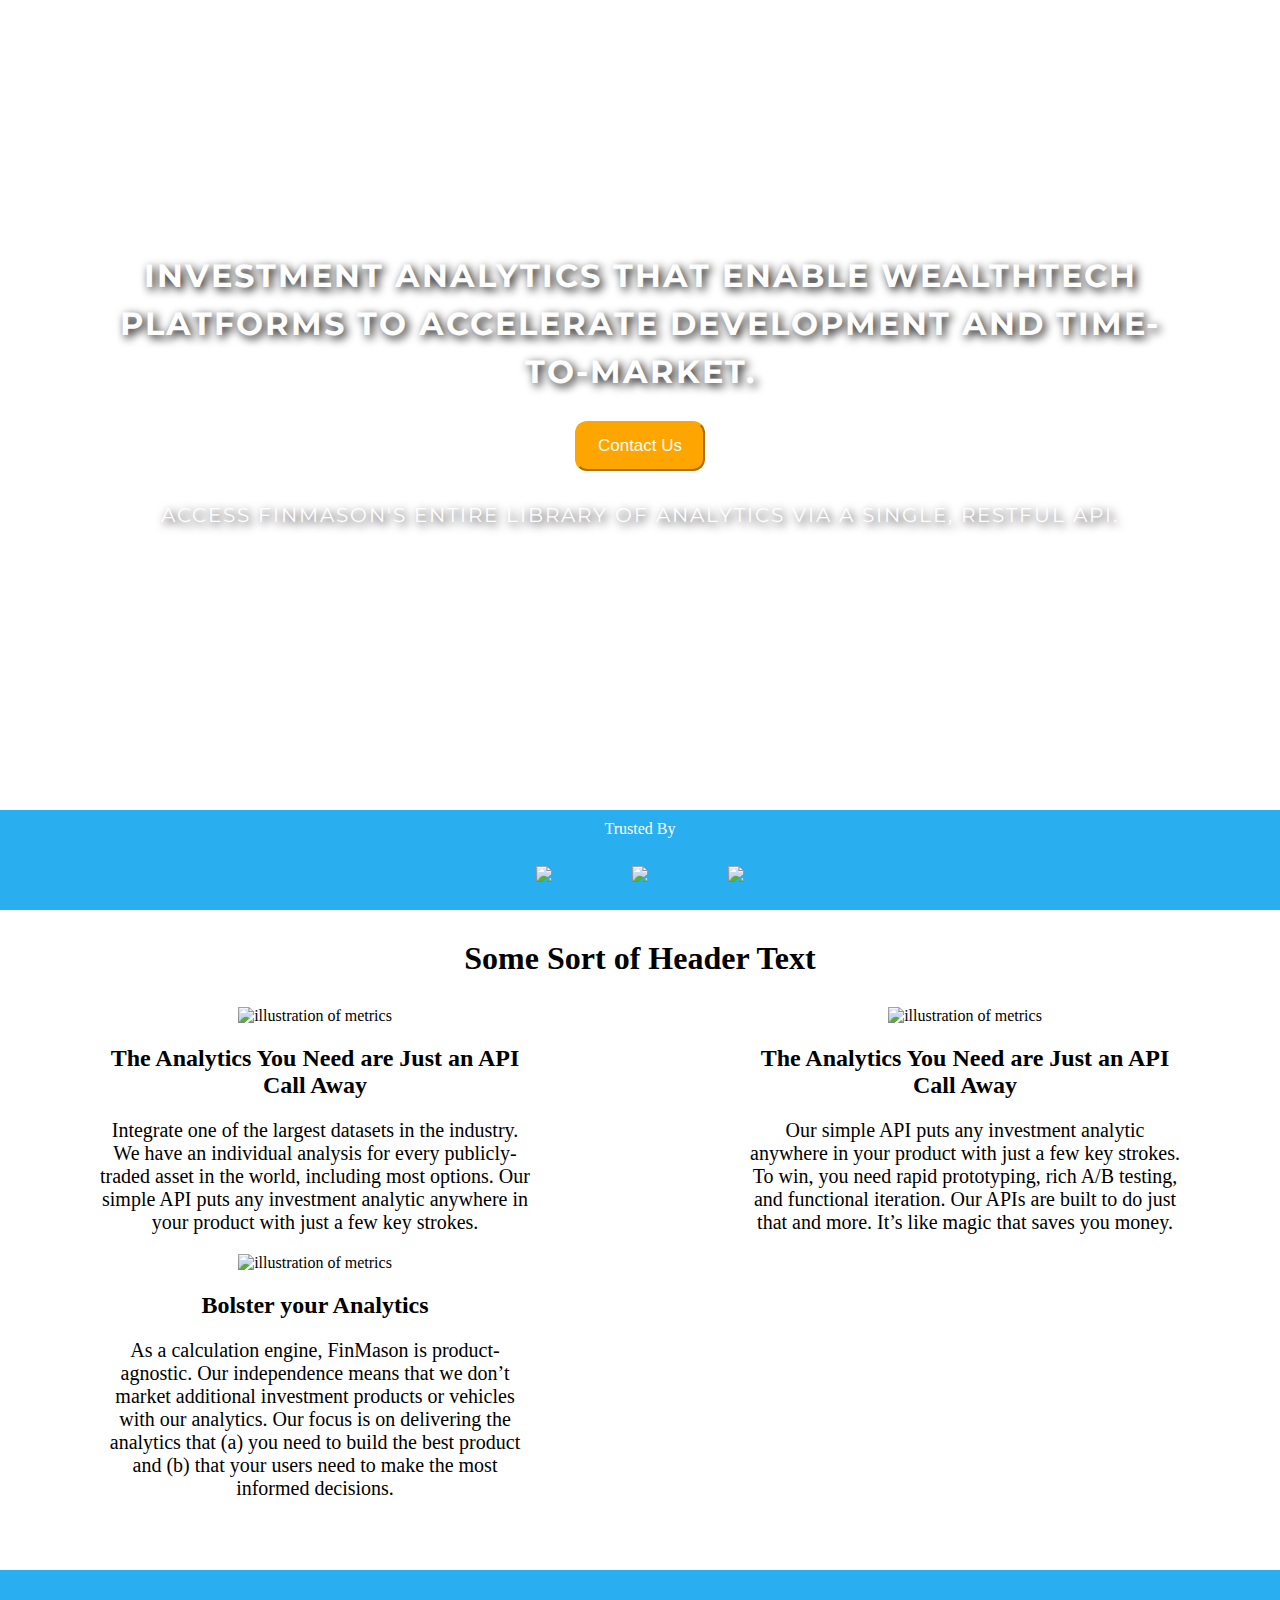
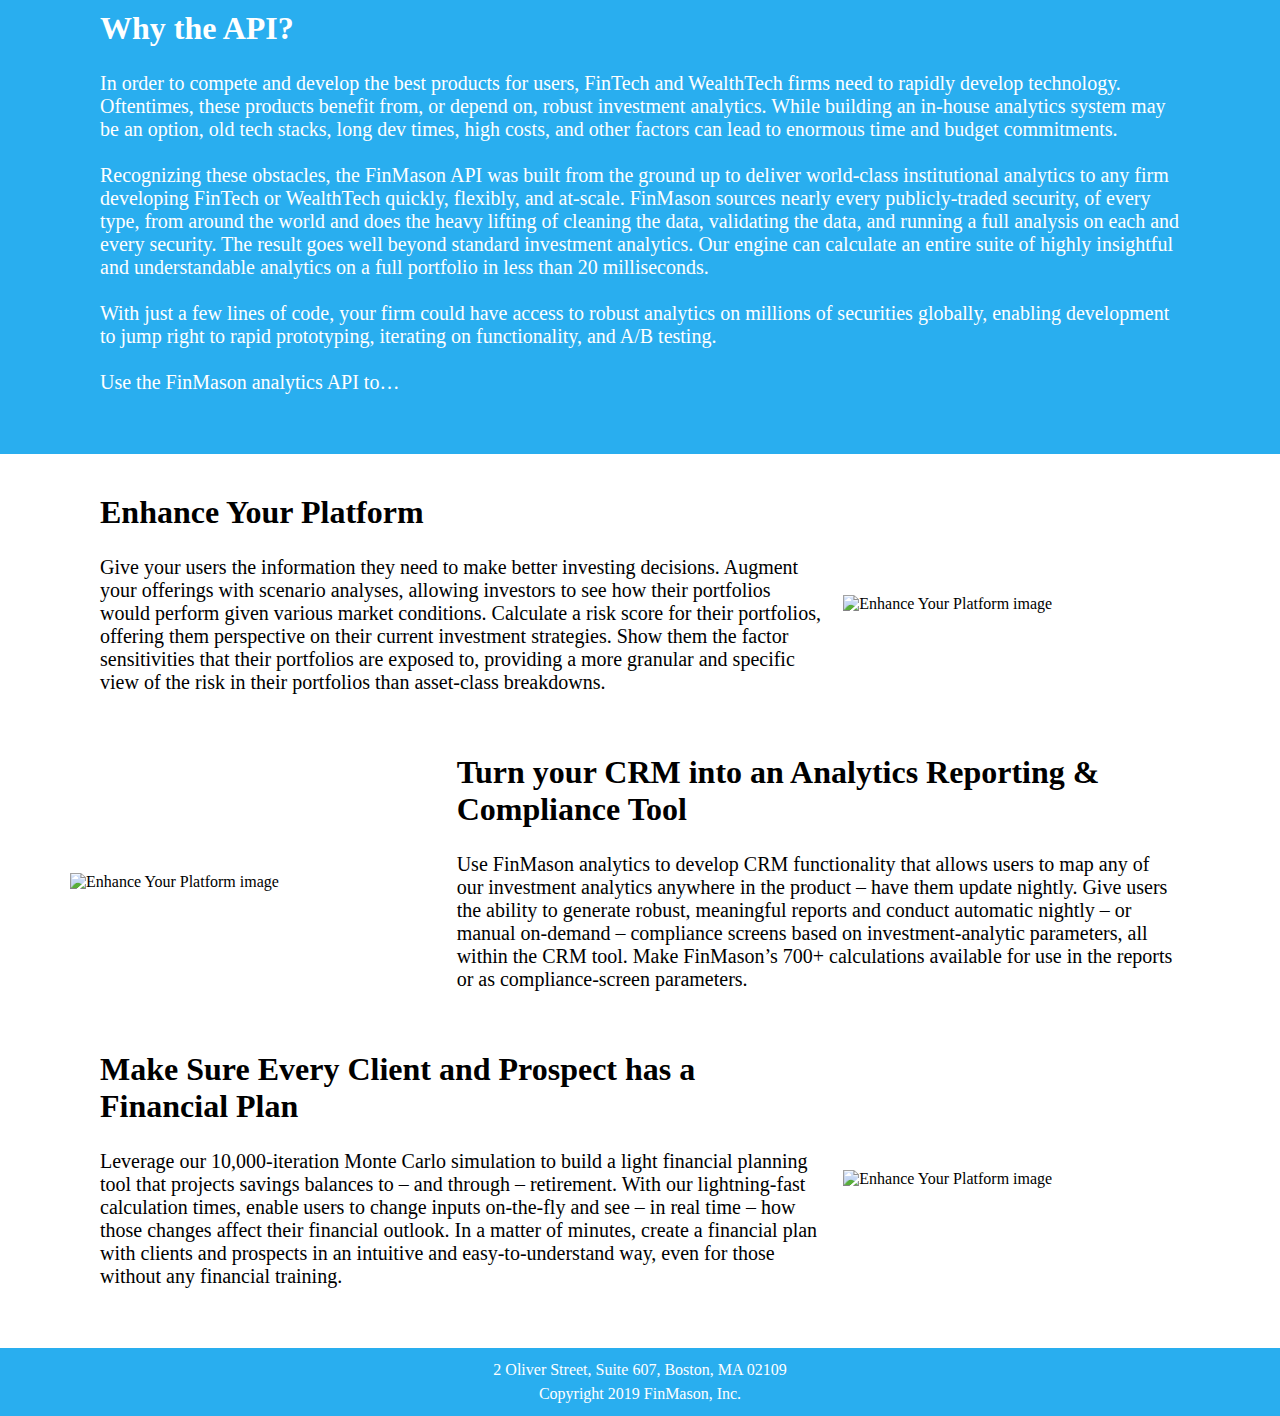
==== index.html @ 35bb5154 "Add files via upload" ====
<!DOCTYPE html>
<html>
<head>
	<title>FinMason Home</title>
	<link href="https://fonts.googleapis.com/css?family=Montserrat" rel="stylesheet">
	<link rel="stylesheet" type="text/css" href="style.css">
</head>
<body>
	<header>
		<div>
			<h1>Investment analytics that enable Wealthtech platforms to accelerate development and time-to-market.</h1>
		</div>
		<div>
			<button class="contactbutton">Contact Us</button>
		</div>
		<div>
			<p>Access FinMason's entire library of analytics via a single, RESTful API.</p>
		</div>
	</header>
		<div class="partnersheader">Trusted By</div>
		<div class="partners">
			<img src="FINMASON_inverted.png">
			<img src="FINMASON_inverted.png">
			<img src="FINMASON_inverted.png">
		</div>
	<section class="features_section">
		<h1 class="featureshead">Some Sort of Header Text</h1>
		<div class="features">
			<div class="featureboxes">
				<img src="metrics.png" alt="illustration of metrics" width=400>
				<h2>The Analytics You Need are Just an API Call Away</h2>
				<p>Integrate one of the largest datasets in the industry. We have an individual analysis for every publicly-traded asset in the world, including most options. Our simple API puts any investment analytic anywhere in your product with just a few key strokes.</p>
			</div>
			<div class="featureboxes">
				<img src="investing.png" alt="illustration of metrics" width=400>
				<h2>The Analytics You Need are Just an API Call Away</h2>
				<p>Our simple API puts any investment analytic anywhere in your product with just a few key strokes. To win, you need rapid prototyping, rich A/B testing, and functional iteration. Our APIs are built to do just that and more. It’s like magic that saves you money.</p>
			</div>
			<div class="featureboxes">
				<img src="workremote.png" alt="illustration of metrics" width=400>
				<h2>Bolster your Analytics</h2>
				<p>As a calculation engine, FinMason is product-agnostic. Our independence means that we don’t market additional investment products or vehicles with our analytics. Our focus is on delivering the analytics that (a) you need to build the best product and (b) that your users need to make the most informed decisions.</p>
			</div>
		</div>
	</section>
	<section class="why_api_section">
		<h1>Why the API?</h1>
		<p>In order to compete and develop the best products for users, FinTech and WealthTech firms need to rapidly develop technology. Oftentimes, these products benefit from, or depend on, robust investment analytics. While building an in-house analytics system may be an option, old tech stacks, long dev times, high costs, and other factors can lead to enormous time and budget commitments.<br><br>

		Recognizing these obstacles, the FinMason API was built from the ground up to deliver world-class institutional analytics to any firm developing FinTech or WealthTech quickly, flexibly, and at-scale. FinMason sources nearly every publicly-traded security, of every type, from around the world and does the heavy lifting of cleaning the data, validating the data, and running a full analysis on each and every security. The result goes well beyond standard investment analytics. Our engine can calculate an entire suite of highly insightful and understandable analytics on a full portfolio in less than 20 milliseconds.<br><br>

		With just a few lines of code, your firm could have access to robust analytics on millions of securities globally, enabling development to jump right to rapid prototyping, iterating on functionality, and A/B testing.<br><br>

		Use the FinMason analytics API to…</p>

	</section>
	<section class="use_cases">
		<div class="enhance text">
			<h1>Enhance Your Platform</h1>
			<p>Give your users the information they need to make better investing decisions. Augment your offerings with scenario analyses, allowing investors to see how their portfolios would perform given various market conditions. Calculate a risk score for their portfolios, offering them perspective on their current investment strategies. Show them the factor sensitivities that their portfolios are exposed to, providing a more granular and specific view of the risk in their portfolios than asset-class breakdowns.</p>
		</div>
		<div>
			<img src="metrics.png" alt="Enhance Your Platform image">
		</div>
		<div>
			<img src="metrics.png" alt="Enhance Your Platform image">
		</div>
		<div class="CRM text">
			<h1>Turn your CRM into an Analytics Reporting & Compliance Tool</h1>
			<p>Use FinMason analytics to develop CRM functionality that allows users to map any of our investment analytics anywhere in the product – have them update nightly. Give users the ability to generate robust, meaningful reports and conduct automatic nightly – or manual on-demand – compliance screens based on investment-analytic parameters, all within the CRM tool. Make FinMason’s 700+ calculations available for use in the reports or as compliance-screen parameters.</p>
		</div>
		<div class="financialplan text">
			<h1>Make Sure Every Client and Prospect has a Financial Plan</h1>
			<p>Leverage our 10,000-iteration Monte Carlo simulation to build a light financial planning tool that projects savings balances to – and through – retirement. With our lightning-fast calculation times, enable users to change inputs on-the-fly and see – in real time – how those changes affect their financial outlook. In a matter of minutes, create a financial plan with clients and prospects in an intuitive and easy-to-understand way, even for those without any financial training.</p>
		</div>
		<div>
			<img src="metrics.png" alt="Enhance Your Platform image">
		</div>
	</section>
	<footer>
		<div>
			2 Oliver Street, Suite 607, Boston, MA 02109
		</div>
		<div>
			Copyright 2019 FinMason, Inc.
		</div>
	</footer>
</body>
</html>
---- style.css ----
body{
	margin: 0px;
}
header{
	display: flex;
	flex-direction: column;
	justify-content: center;
	text-align: center;
	height: 90vh;
	background-image: url("headerimage.jpg");
	background-size: cover;
	background-position: center center;
	background-repeat: no-repeat;
	color: white;
	text-transform: uppercase;
	line-height: 3em;
	font-family: 'Montserrat', sans-serif;
	letter-spacing: 2px;
	text-shadow: 3px 3px 10px black;
}

.featureshead{
	text-align: center;
	margin: 30px;
	font-size: 2em;
}

h1{
	margin: auto;
	margin-bottom: 25px;
	padding: 0px 100px;
	width: auto;
}

h2{
	padding: 0px 100px 0px 100px;
}

p{
	font-size: 20px;
	padding: 0px 100px 0px 100px;
}

.contactbutton{
	border-radius: 12px;
	background-color: orange;
	border-color: orange;
	color: white;
	width: 130px;
	height: 50px;
	font-size: 17px;
}

.partnersheader{
	display: block;
	text-align: center;
	color: #fff;
	background-color: #29aeef;
	height: 2vh;
	padding-top: 10px;
}

.partners{
	display:flex;	
	text-align: center;
	color: #fff;
	background-color: #29aeef;
	height:8vh;
	justify-content: center;
	align-items: center;

}

.partners img{
	padding: 0px 40px;
	max-width:230px;
	max-height:95px;
	width: auto;
	height: auto;
}

.features{
	display: grid;
	grid-template-columns: repeat(auto-fill, minmax(500px,1fr));
/*	grid-template-rows: 1fr;*/
	column-gap: 20px;
	justify-content: center;
	justify-items: center;
	align-items: center;
	text-align: center;
	margin-bottom: 50px;
}

.why_api_section{
	color: #fff;
	background-color: #29aeef;
	padding-bottom: 40px;
	padding-top: 40px;
}

.use_cases{
	display: grid;
	grid-template-columns: repeat(3,1fr);
	grid-gap: 40px 20px;
	padding: 40px 70px;
	align-items: center;
}

.text{
	grid-column: span 2;
}

.use_cases img{
	grid-column: span 1;
	object-fit: cover;
	width: 100%;
	align-content: center;
}

.enhance, .financialplan{
	padding: 0px 0px 0px 30px;
}

.CRM{
	padding: 0px 30px 0px 0px;
}

.text h1, .text p {
	padding: 0px 0px;
}

footer{
	color: #fff;
	background-color: #29aeef;
	text-align: center;
	padding: 10px;
	line-height: 1.5em;
}
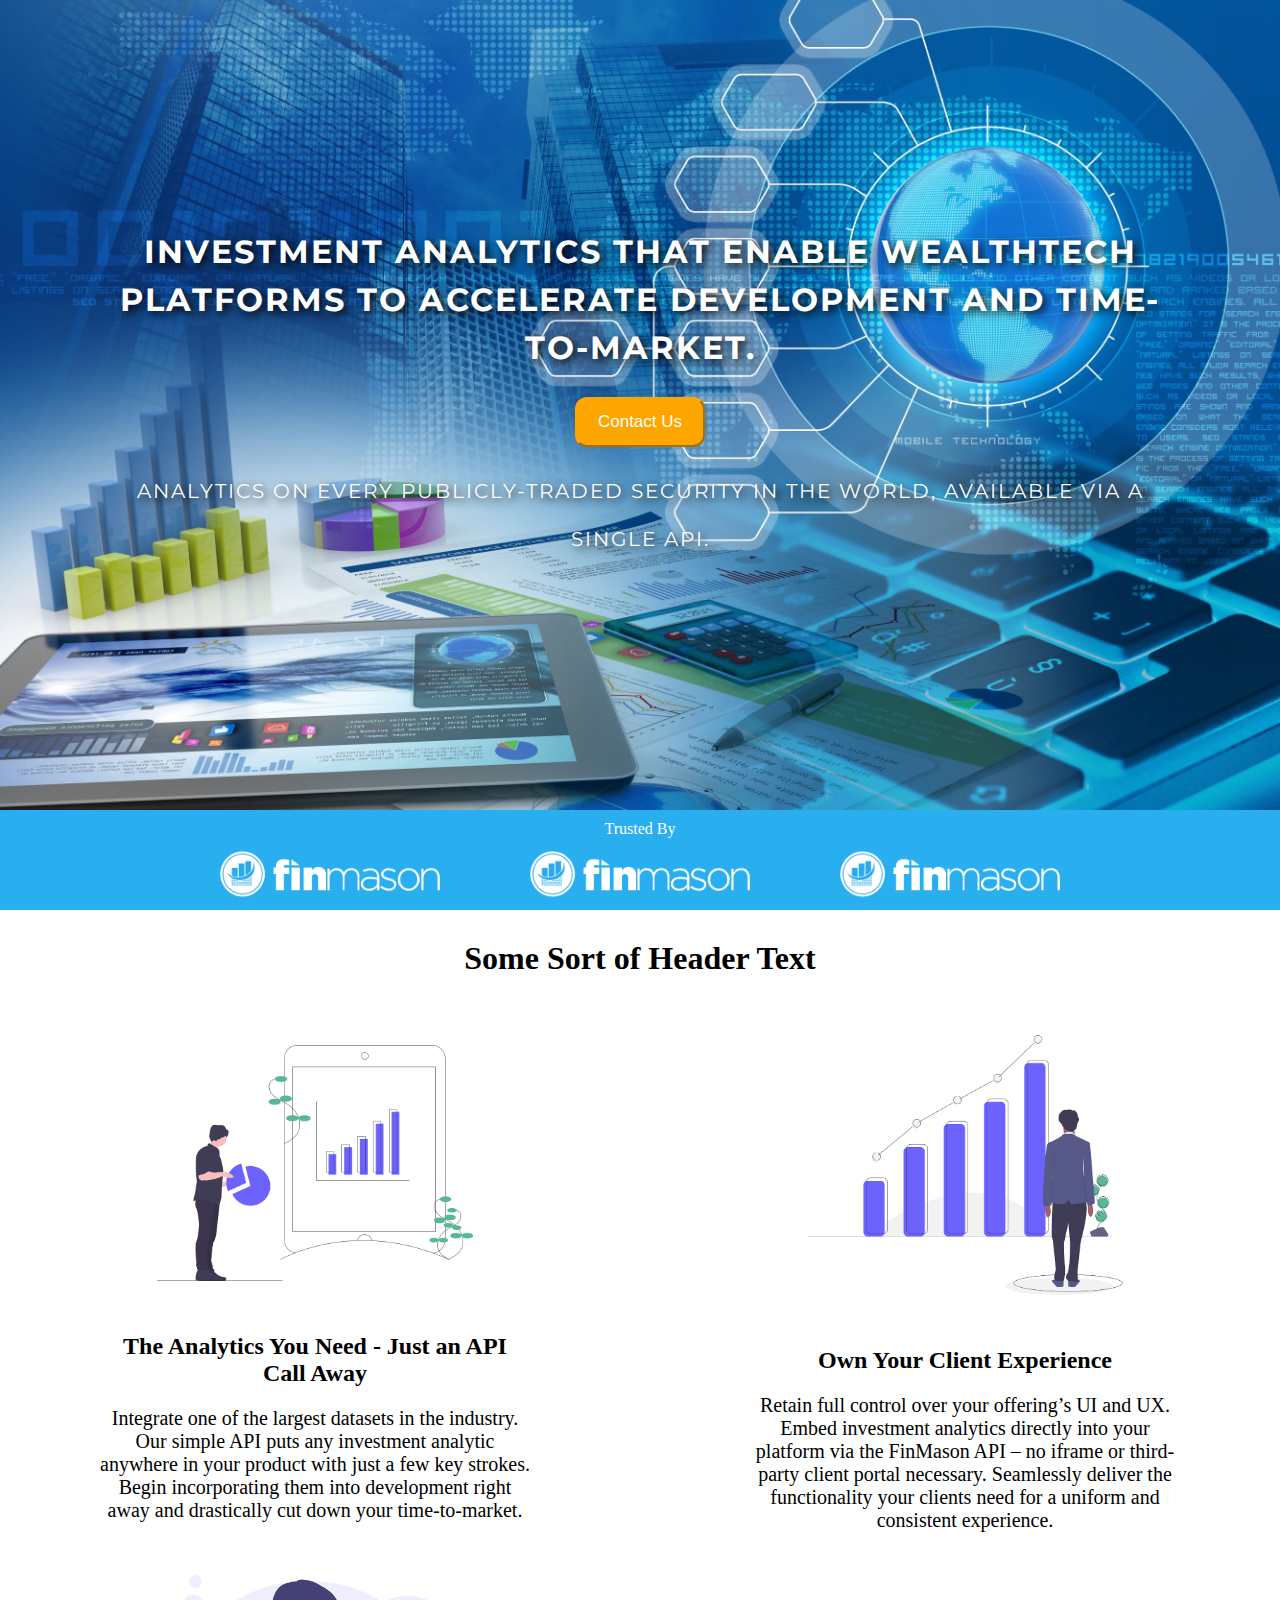
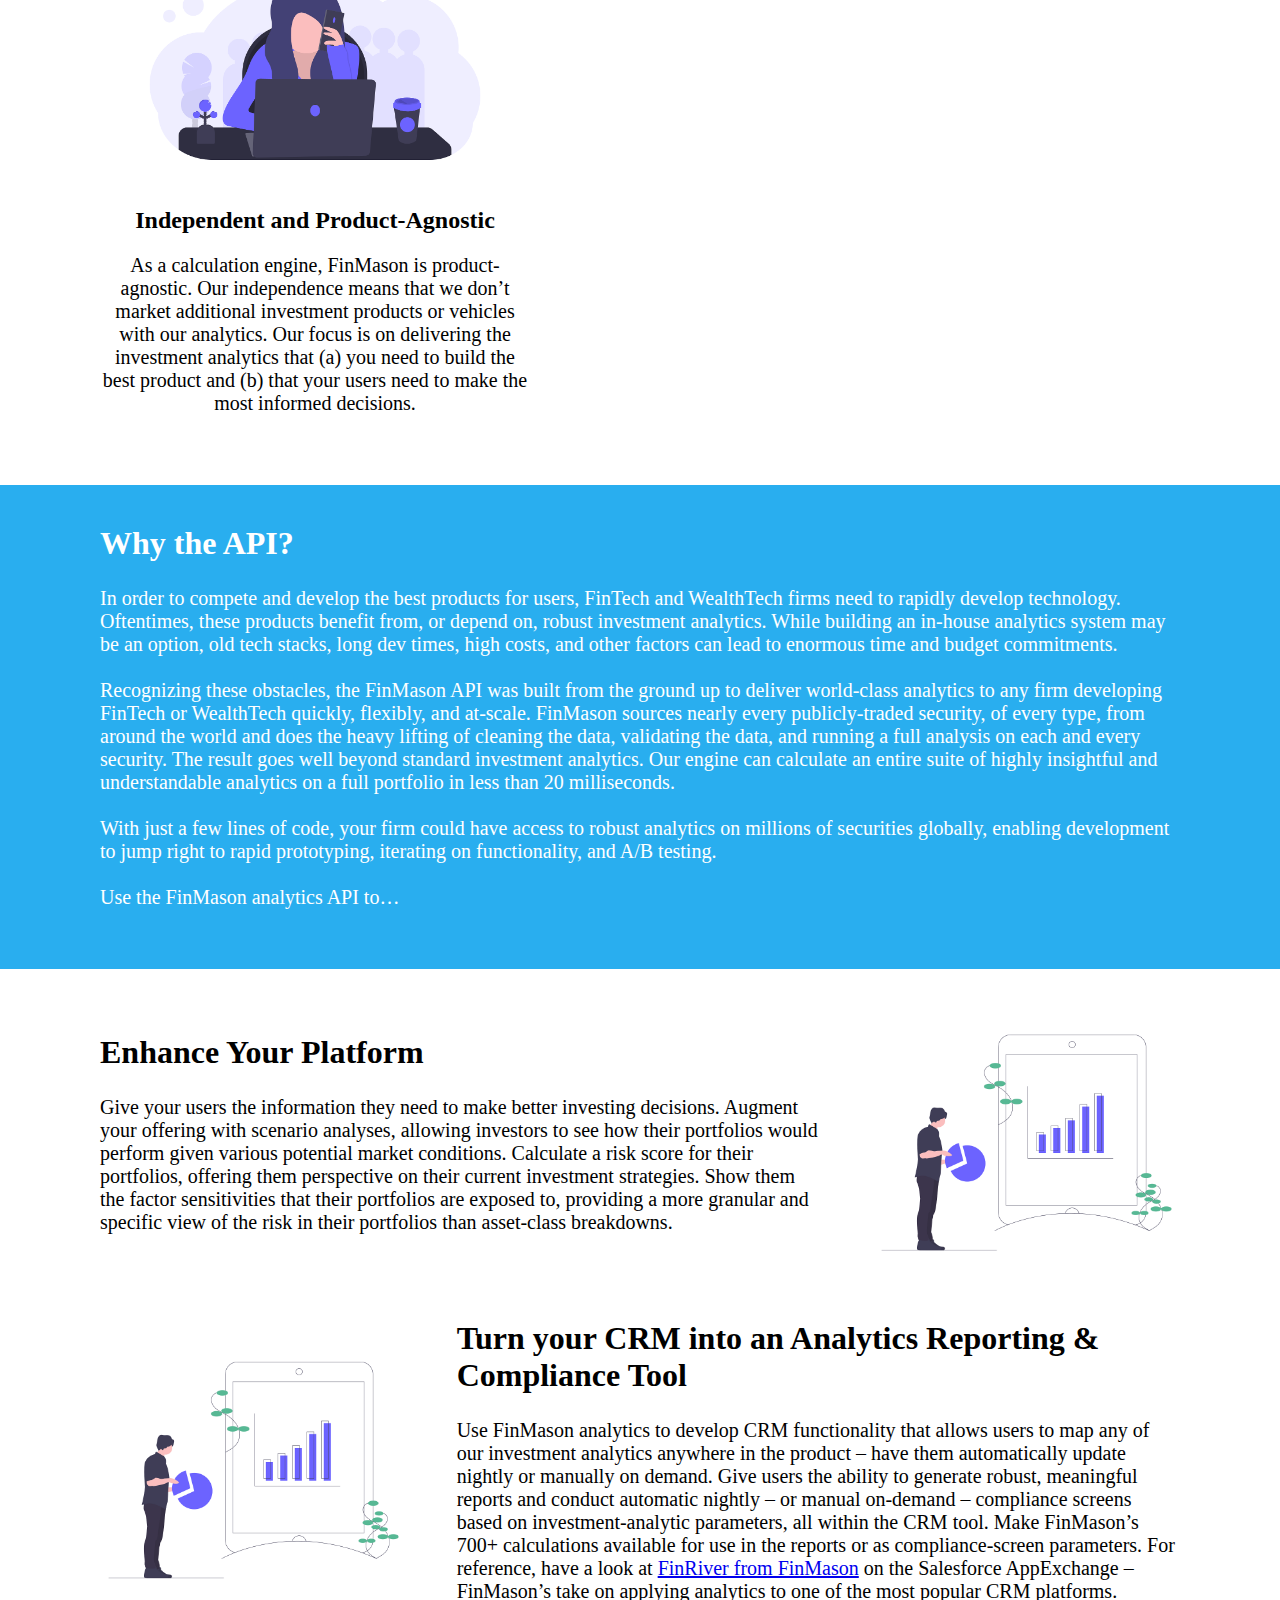
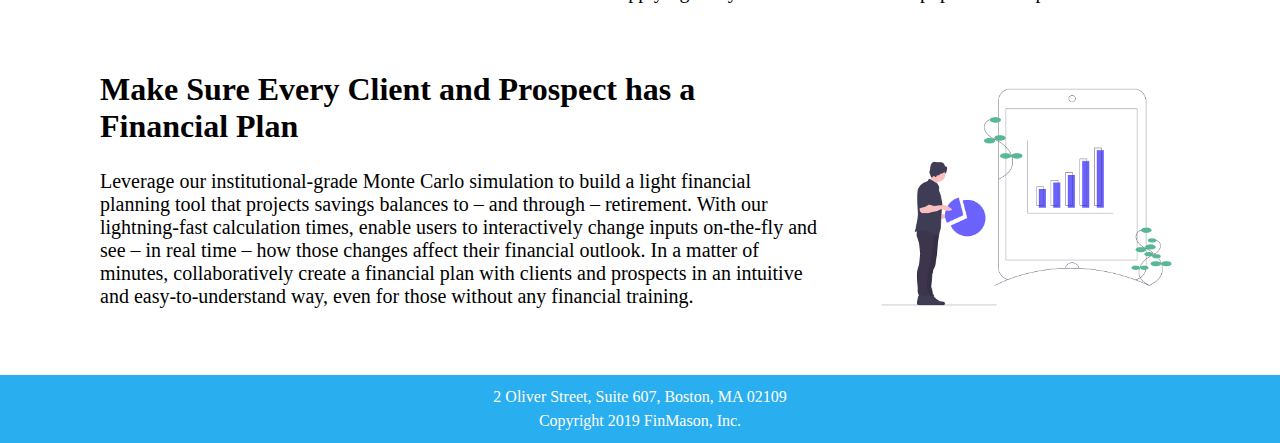
==== commit af4f0c2c: "Update index.html" ====
--- a/index.html
+++ b/index.html
@@ -14,7 +14,7 @@
 			<button class="contactbutton">Contact Us</button>
 		</div>
 		<div>
-			<p>Access FinMason's entire library of analytics via a single, RESTful API.</p>
+			<p>Analytics on every publicly-traded security in the world, available via a single API.</p>
 		</div>
 	</header>
 		<div class="partnersheader">Trusted By</div>
@@ -28,18 +28,18 @@
 		<div class="features">
 			<div class="featureboxes">
 				<img src="metrics.png" alt="illustration of metrics" width=400>
-				<h2>The Analytics You Need are Just an API Call Away</h2>
-				<p>Integrate one of the largest datasets in the industry. We have an individual analysis for every publicly-traded asset in the world, including most options. Our simple API puts any investment analytic anywhere in your product with just a few key strokes.</p>
+				<h2>The Analytics You Need - Just an API Call Away</h2>
+				<p>Integrate one of the largest datasets in the industry. Our simple API puts any investment analytic anywhere in your product with just a few key strokes. Begin incorporating them into development right away and drastically cut down your time-to-market.</p>
 			</div>
 			<div class="featureboxes">
 				<img src="investing.png" alt="illustration of metrics" width=400>
-				<h2>The Analytics You Need are Just an API Call Away</h2>
-				<p>Our simple API puts any investment analytic anywhere in your product with just a few key strokes. To win, you need rapid prototyping, rich A/B testing, and functional iteration. Our APIs are built to do just that and more. It’s like magic that saves you money.</p>
+				<h2>Own Your Client Experience</h2>
+				<p>Retain full control over your offering’s UI and UX. Embed investment analytics directly into your platform via the FinMason API – no iframe or third-party client portal necessary. Seamlessly deliver the functionality your clients need for a uniform and consistent experience. </p>
 			</div>
 			<div class="featureboxes">
 				<img src="workremote.png" alt="illustration of metrics" width=400>
-				<h2>Bolster your Analytics</h2>
-				<p>As a calculation engine, FinMason is product-agnostic. Our independence means that we don’t market additional investment products or vehicles with our analytics. Our focus is on delivering the analytics that (a) you need to build the best product and (b) that your users need to make the most informed decisions.</p>
+				<h2>Independent and Product-Agnostic</h2>
+				<p>As a calculation engine, FinMason is product-agnostic. Our independence means that we don’t market additional investment products or vehicles with our analytics. Our focus is on delivering the investment analytics that (a) you need to build the best product and (b) that your users need to make the most informed decisions.</p>
 			</div>
 		</div>
 	</section>
@@ -47,7 +47,7 @@
 		<h1>Why the API?</h1>
 		<p>In order to compete and develop the best products for users, FinTech and WealthTech firms need to rapidly develop technology. Oftentimes, these products benefit from, or depend on, robust investment analytics. While building an in-house analytics system may be an option, old tech stacks, long dev times, high costs, and other factors can lead to enormous time and budget commitments.<br><br>
 
-		Recognizing these obstacles, the FinMason API was built from the ground up to deliver world-class institutional analytics to any firm developing FinTech or WealthTech quickly, flexibly, and at-scale. FinMason sources nearly every publicly-traded security, of every type, from around the world and does the heavy lifting of cleaning the data, validating the data, and running a full analysis on each and every security. The result goes well beyond standard investment analytics. Our engine can calculate an entire suite of highly insightful and understandable analytics on a full portfolio in less than 20 milliseconds.<br><br>
+		Recognizing these obstacles, the FinMason API was built from the ground up to deliver world-class analytics to any firm developing FinTech or WealthTech quickly, flexibly, and at-scale. FinMason sources nearly every publicly-traded security, of every type, from around the world and does the heavy lifting of cleaning the data, validating the data, and running a full analysis on each and every security. The result goes well beyond standard investment analytics. Our engine can calculate an entire suite of highly insightful and understandable analytics on a full portfolio in less than 20 milliseconds.<br><br>
 
 		With just a few lines of code, your firm could have access to robust analytics on millions of securities globally, enabling development to jump right to rapid prototyping, iterating on functionality, and A/B testing.<br><br>
 
@@ -57,7 +57,7 @@
 	<section class="use_cases">
 		<div class="enhance text">
 			<h1>Enhance Your Platform</h1>
-			<p>Give your users the information they need to make better investing decisions. Augment your offerings with scenario analyses, allowing investors to see how their portfolios would perform given various market conditions. Calculate a risk score for their portfolios, offering them perspective on their current investment strategies. Show them the factor sensitivities that their portfolios are exposed to, providing a more granular and specific view of the risk in their portfolios than asset-class breakdowns.</p>
+			<p>Give your users the information they need to make better investing decisions. Augment your offering with scenario analyses, allowing investors to see how their portfolios would perform given various potential market conditions. Calculate a risk score for their portfolios, offering them perspective on their current investment strategies. Show them the factor sensitivities that their portfolios are exposed to, providing a more granular and specific view of the risk in their portfolios than asset-class breakdowns.</p>
 		</div>
 		<div>
 			<img src="metrics.png" alt="Enhance Your Platform image">
@@ -67,11 +67,11 @@
 		</div>
 		<div class="CRM text">
 			<h1>Turn your CRM into an Analytics Reporting & Compliance Tool</h1>
-			<p>Use FinMason analytics to develop CRM functionality that allows users to map any of our investment analytics anywhere in the product – have them update nightly. Give users the ability to generate robust, meaningful reports and conduct automatic nightly – or manual on-demand – compliance screens based on investment-analytic parameters, all within the CRM tool. Make FinMason’s 700+ calculations available for use in the reports or as compliance-screen parameters.</p>
+			<p>Use FinMason analytics to develop CRM functionality that allows users to map any of our investment analytics anywhere in the product – have them automatically update nightly or manually on demand. Give users the ability to generate robust, meaningful reports and conduct automatic nightly – or manual on-demand – compliance screens based on investment-analytic parameters, all within the CRM tool. Make FinMason’s 700+ calculations available for use in the reports or as compliance-screen parameters. For reference, have a look at <a href="https://appexchange.salesforce.com/listingDetail?listingId=a0N3A00000F2aM2UAJ" target="_blank">FinRiver from FinMason</a> on the Salesforce AppExchange – FinMason’s take on applying analytics to one of the most popular CRM platforms.</p>
 		</div>
 		<div class="financialplan text">
 			<h1>Make Sure Every Client and Prospect has a Financial Plan</h1>
-			<p>Leverage our 10,000-iteration Monte Carlo simulation to build a light financial planning tool that projects savings balances to – and through – retirement. With our lightning-fast calculation times, enable users to change inputs on-the-fly and see – in real time – how those changes affect their financial outlook. In a matter of minutes, create a financial plan with clients and prospects in an intuitive and easy-to-understand way, even for those without any financial training.</p>
+			<p>Leverage our institutional-grade Monte Carlo simulation to build a light financial planning tool that projects savings balances to – and through – retirement. With our lightning-fast calculation times, enable users to interactively change inputs on-the-fly and see – in real time – how those changes affect their financial outlook. In a matter of minutes, collaboratively create a financial plan with clients and prospects in an intuitive and easy-to-understand way, even for those without any financial training.</p>
 		</div>
 		<div>
 			<img src="metrics.png" alt="Enhance Your Platform image">
@@ -86,4 +86,4 @@
 		</div>
 	</footer>
 </body>
-</html>+</html>
